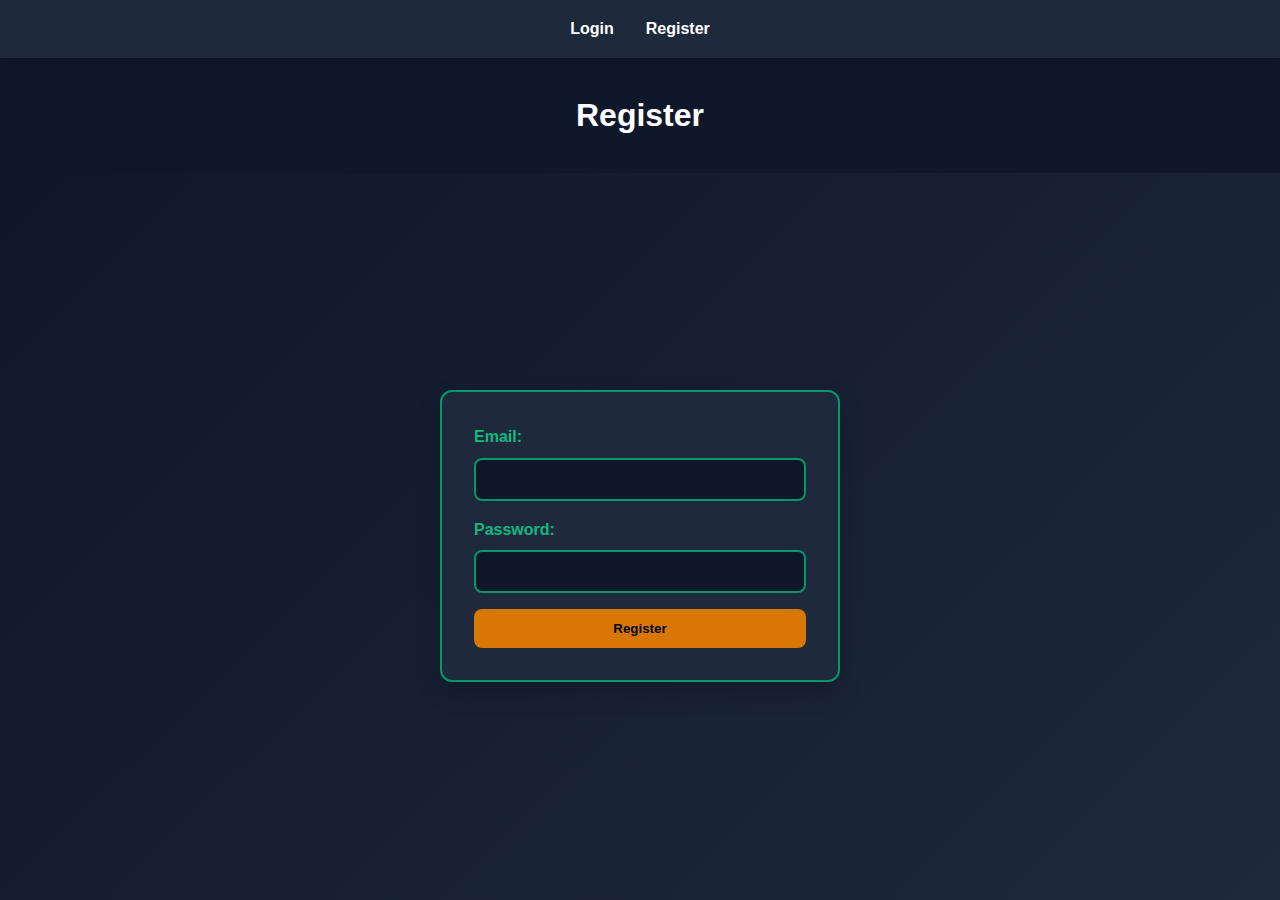
==== backend/register.html @ 33c2f3dd "Started on frontend for the backend" ====
<!DOCTYPE html>
<html lang="en">
  <head>
    <meta charset="UTF-8" />
    <meta name="viewport" content="width=device-width, initial-scale=1.0" />
    <link rel="stylesheet" href="app.css" />
    <title>Owl Safe - Login</title>
  </head>
  <body>
    <header>
      <nav>
        <ul>
          <li><a href="index.html">Login</a></li>
          <li><a href="register.html">Register</a></li>
        </ul>
      </nav>
    </header>
    <h1>Register</h1>
    <main>
      <form>
        <label for="email">Email:</label>
        <input type="email" id="email" name="email" required />
        <label for="password">Password:</label>
        <input type="password" id="password" name="password" required />
        <button type="submit">Register</button>
      </form>
    </main>
  </body>
</html>
---- backend/app.css ----
:root {
  --bg-dark: #0f172a;
  --bg-secondary: #1e293b;
  --amber-primary: #d97706;
  --amber-secondary: #fbbf24;
  --emerald-primary: #059669;
  --emerald-secondary: #10b981;
  --text-white: #ffffff;
  --text-dark: #020617;
}

* {
  margin: 0;
  padding: 0;
  box-sizing: border-box;
}

body {
  font-family: "Arial", sans-serif;
  background-color: var(--bg-dark);
  color: var(--text-white);
  line-height: 1.6;
  display: flex;
  flex-direction: column;
  min-height: 100vh;
}

header {
  background-color: var(--bg-secondary);
  padding: 1rem;
  box-shadow: 0 2px 4px rgba(0, 0, 0, 0.1);
}

nav ul {
  list-style: none;
  display: flex;
  justify-content: center;
  gap: 2rem;
}

nav ul li a {
  color: var(--text-white);
  text-decoration: none;
  font-weight: bold;
  transition: color 0.3s ease;
}

nav ul li a:hover {
  color: var(--amber-primary);
}

h1 {
  text-align: center;
  margin: 2rem 0;
  color: var(--text-white);
}

main {
  flex-grow: 1;
  display: flex;
  justify-content: center;
  align-items: center;
  padding: 2rem;
  background: linear-gradient(135deg, var(--bg-dark), var(--bg-secondary));
}

form {
  background-color: var(--bg-secondary);
  border: 2px solid var(--emerald-primary);
  border-radius: 12px;
  padding: 2rem;
  width: 100%;
  max-width: 400px;
  box-shadow: 0 10px 25px rgba(0, 0, 0, 0.2);
}

form label {
  display: block;
  margin-bottom: 0.5rem;
  color: var(--emerald-secondary);
  font-weight: bold;
}

form input {
  width: 100%;
  padding: 0.75rem;
  margin-bottom: 1rem;
  background-color: var(--bg-dark);
  border: 2px solid var(--emerald-primary);
  border-radius: 8px;
  color: var(--text-white);
  transition: border-color 0.3s ease;
}

form input:focus {
  outline: none;
  border-color: var(--amber-primary);
  box-shadow: 0 0 0 3px rgba(217, 119, 6, 0.2);
}

form button {
  width: 100%;
  padding: 0.75rem;
  background-color: var(--amber-primary);
  color: var(--text-dark);
  border: none;
  border-radius: 8px;
  font-weight: bold;
  cursor: pointer;
  transition: background-color 0.3s ease, transform 0.2s ease;
}

form button:hover {
  background-color: var(--amber-secondary);
  transform: translateY(-2px);
}

form button:active {
  transform: translateY(1px);
}

/* Responsive adjustments */
@media (max-width: 480px) {
  nav ul {
    flex-direction: column;
    align-items: center;
  }

  form {
    padding: 1.5rem;
    margin: 0 1rem;
  }
}
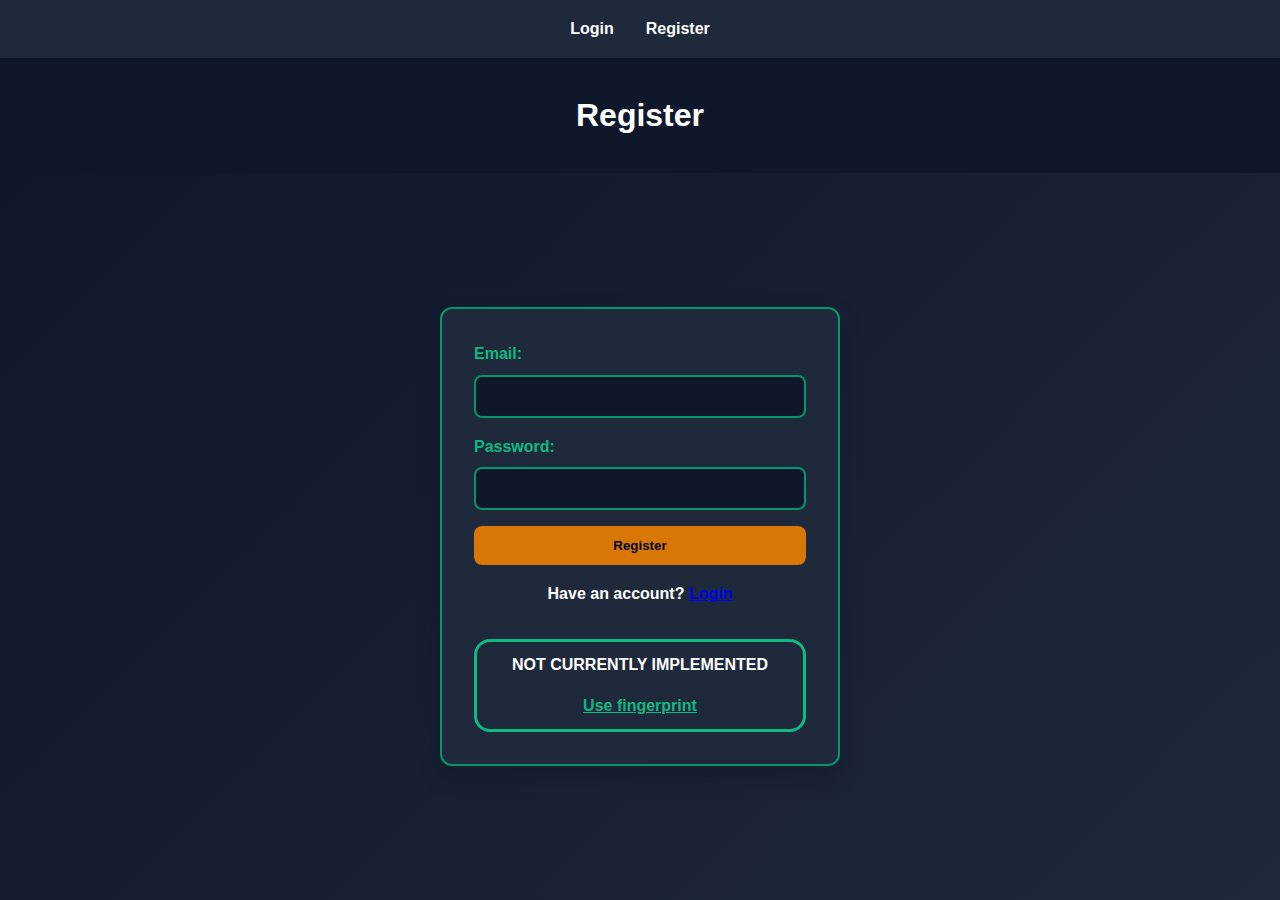
==== commit b961de8d: "Frontend update #2" ====
--- a/backend/register.html
+++ b/backend/register.html
@@ -23,6 +23,13 @@
         <label for="password">Password:</label>
         <input type="password" id="password" name="password" required />
         <button type="submit">Register</button>
+        <p class="register">Have an account? <a href="index.html">Login</a></p>
+        <section class="alternative-signin-container">
+          <h2>NOT CURRENTLY IMPLEMENTED</h2>
+          <ul class="alternative-signin">
+            <li><a href="index.html">Use fingerprint</a></li>
+          </ul>
+        </section>
       </form>
     </main>
   </body>
--- a/backend/app.css
+++ b/backend/app.css
@@ -119,6 +119,46 @@
   transform: translateY(1px);
 }
 
+.register {
+  text-align: center;
+  margin-top: 1rem;
+  color: var(--text-white);
+  font-weight: bold;
+}
+
+.alternative-signin-container {
+  border: solid var(--emerald-secondary);
+  border-radius: 1rem;
+  padding: 10px 10px 10px 10px;
+  margin-top: 2rem;
+}
+
+.alternative-signin-container h2 {
+  font-size: 1rem;
+  text-align: center;
+}
+
+.alternative-signin {
+  display: flex;
+  flex-direction: column;
+  align-items: center;
+}
+
+.alternative-signin li {
+  list-style: none;
+  display: flex;
+  justify-content: center;
+  gap: 2rem;
+  margin-top: 1rem;
+}
+
+.alternative-signin li a {
+  color: var(--emerald-secondary);
+  text-decoration: underline;
+  font-weight: bold;
+  transition: color 0.3s ease;
+}
+
 /* Responsive adjustments */
 @media (max-width: 480px) {
   nav ul {
